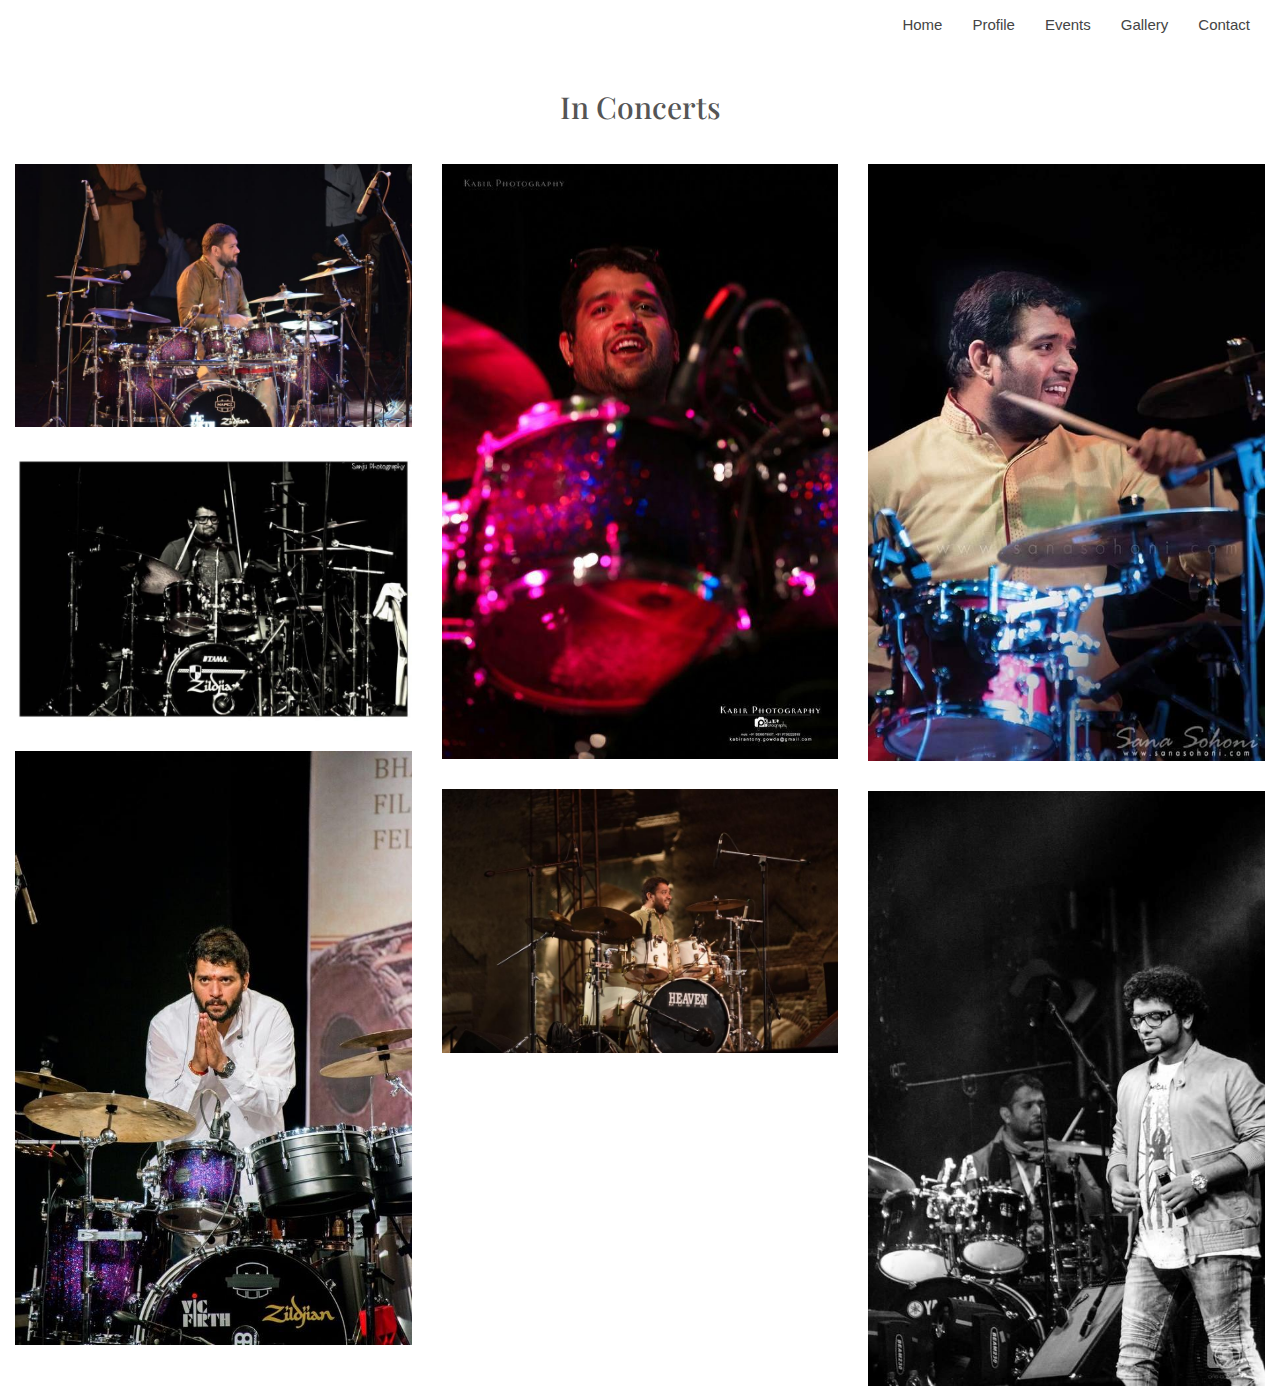
==== gallery-concerts.html @ 89f9a508 "gallery in place" ====
<!DOCTYPE html>
<html lang="en" >
<head>
 <!-- Basic Page Needs
 –––––––––––––––––––––––––––––––––––––––––––––––––– -->
 <meta charset="utf-8">
 <title>Arun Kumar | Drummer</title>
 <meta name="description" content="">
 <meta name="author" content="">

 <!-- Mobile Specific Metas
 –––––––––––––––––––––––––––––––––––––––––––––––––– -->
 <meta name="viewport" content="width=device-width, initial-scale=1">

 <!-- Javascript calls
 –––––––––––––––––––––––––––––––––––––––––––––––––– -->
 <script src="https://ajax.googleapis.com/ajax/libs/jquery/2.1.3/jquery.min.js"></script>
 <script src="https://maxcdn.bootstrapcdn.com/bootstrap/3.3.4/js/bootstrap.min.js"></script>
 
 <!-- CSS
 –––––––––––––––––––––––––––––––––––––––––––––––––– -->
 <link rel="stylesheet" href="assets/css/normalize.css">
 <link rel="stylesheet" href="https://maxcdn.bootstrapcdn.com/font-awesome/4.5.0/css/font-awesome.min.css">
 <!-- <link rel="stylesheet" href="css/skeleton.css"> -->

 <link rel="stylesheet" href="https://maxcdn.bootstrapcdn.com/bootstrap/3.3.4/css/bootstrap.min.css">
 
 <link rel="stylesheet" href="assets/css/navbar.css?v=2.0">
 <link rel="stylesheet" href="assets/css/page.css?v=2.0">
 <link rel="stylesheet" href="assets/css/viewer.css?v=2.0">
 <!-- <link rel="stylesheet" href="assets/css/general.css?v=1.0"> -->
 <link href="https://fonts.googleapis.com/css?family=Playfair+Display|Raleway" rel="stylesheet">
</head>
<body>
	<!-- Navigation -->
	<nav class="navbar navbar-default" role="navigation">
		<div class="container-fluid">
			<!-- Brand and toggle get grouped for better mobile display -->
			<div class="navbar-header">
				<button type="button" class="navbar-toggle" data-toggle="collapse" data-target="#navbar-collapse-main">
					<span class="sr-only">Toggle navigation</span>
					<span class="icon-bar"></span>
					<span class="icon-bar"></span>
					<span class="icon-bar"></span>
				</button>
			</div>

			<div class="collapse navbar-collapse" id="navbar-collapse-main">
				<ul class="nav navbar-nav invert navbar-right">
					<li><a href="index.html#">Home</a></li>
					<li><a href="index.html#about">Profile</a></li>
					<li><a href="index.html#schedule">Events</a></li>
					<li><a href="index.html#gallery">Gallery</a></li>
					<li><a href="index.html#contact">Contact</a></li>
				</ul>
			</div><!-- /.navbar-collapse -->
		</div><!-- /.container-fluid -->
	</nav>

	<div class="maintext">
		<div class="container-fluid">
			<div class="row">
				<div class="col-md-12">
					<h2>In Concerts</h2>
					<div class="masonry" id="imageViewer">
						<div class="brick"><img data-original="assets/img/gallery/concerts/003.jpg" src="assets/img/gallery/concerts/003.jpg"></div>
						<div class="brick"><img data-original="assets/img/gallery/concerts/004.jpg" src="assets/img/gallery/concerts/004.jpg"></div>
						<div class="brick"><img data-original="assets/img/gallery/concerts/005.jpg" src="assets/img/gallery/concerts/005.jpg"></div>
						<div class="brick"><img data-original="assets/img/gallery/concerts/006.jpg" src="assets/img/gallery/concerts/006.jpg"></div>
						<div class="brick"><img data-original="assets/img/gallery/concerts/007.jpg" src="assets/img/gallery/concerts/007.jpg"></div>
						<div class="brick"><img data-original="assets/img/gallery/concerts/008.jpg" src="assets/img/gallery/concerts/008.jpg"></div>
						<div class="brick"><img data-original="assets/img/gallery/concerts/024.jpg" src="assets/img/gallery/concerts/024.jpg"></div>
					</div>
				</div>
			</div>
		</div>
	</div>

	<script type="text/javascript" src="assets/js/viewer.js"></script>
	<script type="text/javascript">
		var vieweroptions = { url: 'data-original' };
		if(document.getElementById('imageViewer'))
			var viewer = new Viewer(document.getElementById('imageViewer'), vieweroptions);
	</script>
</body>
</html>
---- assets/css/navbar.css ----
.navbar-default{
	background-color: transparent;
	border: none;
}
.navbar-default .navbar-nav>li>a{
	color: #FFF;
	border-bottom: 1px dotted transparent;	
}
.navbar-default .navbar-nav>li>a:focus, .navbar-default .navbar-nav>li>a:hover{
	color: #FFF;
	border-bottom: 1px dotted #FFF;	
}
.navbar-default .navbar-nav.invert>li>a{
	color: #444;
}
.navbar-default .navbar-nav.invert>li>a:focus, .navbar-default .navbar-nav.invert>li>a:hover{
	color: #444;
	border-bottom: 1px dotted #444;	
}
---- assets/css/page.css ----
body, html {
  height: 100%;
  margin: 0;
  font: 400 15px/1.8 "Lato", sans-serif;
  color: #777;
}

.pad-section {
    padding: 50px 0;
}

.pad-section img {
    width: 100%;
}

.caption {
  position: absolute;
  left: 0;
  top: 50%;
  width: 100%;
  text-align: center;
  color: #000;
}

.caption span.border {
  background-color: #111;
  color: #fff;
  padding: 18px;
  font-size: 25px;
  letter-spacing: 10px;
}

#home {
    background: url(../img/slide1.JPG) no-repeat center center;
    display: table;
    height: 100%;
    /*position: relative;*/
    width: 100%;
    /*-webkit-background-size: cover;*/
    /*-moz-background-size: cover;*/
    /*-o-background-size: cover;*/
    background-size: cover;
    opacity: 0.85;
}


#about {
  color: #666;
  background-color:white;
  padding:50px 0px;
  text-align: left;
}
#about h3 {
  letter-spacing: 5px;
  text-transform: uppercase;
  font: 20px "Lato", sans-serif;
  color: #111;
}
#about p {
  padding: 20px 20px;
  font-size: 18px;
}
#about .sign {
  text-align: right;
  font-style: italic;
  color: #00B8D4;
}
#about .sign a{
  color: inherit;
}

#information {
    font-family: 'Raleway', sans-serif;
    background: url(../img/slide2.JPG) no-repeat center center;
    display: table;
    height: 800px;
    position: relative;
    width: 100%;
    -webkit-background-size: cover;
    -moz-background-size: cover;
    -o-background-size: cover;
    background-size: cover;
}

.overlay-md {
    background-color: #000;
    opacity: 0.65;
    border: none;
    color: #FFF;
    padding: 40px;
    margin: 80px 0;
    font-size: 18px;
}

.maintext h2{
  font-family: 'Playfair Display', serif;
  text-align: center;
  color: #555;
  margin-bottom: 40px;
}
.maintext p,
.maintext ul,
.maintext h4,
.maintext .twitter-timeline{
  font-family: 'Raleway', sans-serif;
}


/*Concerts*/

.concerts{
  margin: 40px 0;
}
.concerts li{
  list-style-type: none;
  color: #333;
  padding: 20px;
  border-bottom: 1px solid #EEE;
}
.concerts li a{
  color: #00B8D4;
  border-bottom: 1px dotted #777;
  text-decoration: none;
}
.concerts li .date{
  font-weight: bold;
}
.concerts li .title{
  color: #00B8D4;
  font-size: 18px;
}
.concerts li .about{

}
.concerts li .more{
  display: inline-block;
  float: right;
}


/*Social*/

.social .social-icons{
  text-align: center;
  margin: 40px 0;
}
.social .social-icons img{
  width: 40px;
  margin: 0 20px;
}
.social .twitter-block{
  margin: 50px auto;
  text-align: center;
}

/*Gallery*/

#gallery{
  margin-bottom: 100px;
  text-align: center;
}
#gallery img{
  /*height: 300px;*/
  width: 100%;
  margin: 0 auto;
}
#gallery img.portrait{
  /*max-width: 16.66%;*/
}
#gallery .img-container {
  background-color: #000;
}
#gallery .anchor-block {
  display: block;
}
#gallery .album {
  opacity: 1;
  /*transition: .5s ease;*/
  backface-visibility: visible;
}
#gallery .album-title {
  /*transition: .5s ease;*/
  width: 100%;
  background-color: rgba(0, 0, 0, 0.5);
  position: absolute;
  bottom: 0;
  left: 50%;
  transform: translate(-50%, 0%);
  -ms-transform: translate(-50%, -50%);
  padding: 20px 0;
}
#gallery .text {
  font-family: 'Raleway', sans-serif;
  color: white;
  font-size: 18px;
  /*padding: 16px 32px;*/
}
#gallery .img-container:hover .album {
  opacity: 0.8;
}



/*Contact*/

#contact{
  text-align: center;
  margin-bottom: 100px;
}

/*General*/
.blue{
  color: #00B8D4; 
}
.clear-paddings{
  padding: 0;
}
.clear-margins{
  margin: 0;
}
.gap-below{
  margin-bottom: 40px;
}
#profile{
  color: #333;
  padding: 40px 100px;
}
#profile h4{
  color: #00B8D4; 
  margin-top: 40px;
}
#profile h4:first-of-type{
  margin-top: 0px;
}

@media(min-width:768px) {
  #home, #information{
    background-attachment: fixed;
 }
}


/*Masonry*/

.masonry {
  -moz-transition: all .5s ease-in-out;
  -webkit-transition: all .5s ease-in-out;
  transition: all .5s ease-in-out;
  -moz-column-gap: 30px;
  -webkit-column-gap: 30px;
  column-gap: 30px;
  -moz-column-fill: initial;
  -webkit-column-fill: initial;
  column-fill: initial;
}
.masonry .brick {
  margin-bottom: 30px;
}
.masonry .brick img {
  max-width: 100%;
  -moz-transition: all .5s ease-in-out;
  -webkit-transition: all .5s ease-in-out;
  transition: all .5s ease-in-out;
  vertical-align: bottom;
  cursor: pointer;
}
.masonry.bordered {
  -moz-column-rule: 1px solid #eee;
  -webkit-column-rule: 1px solid #eee;
  column-rule: 1px solid #eee;
  -moz-column-gap: 50px;
  -webkit-column-gap: 50px;
  column-gap: 50px;
}
.masonry.bordered .brick {
  padding-bottom: 25px;
  margin-bottom: 25px;
  border-bottom: 1px solid #eee;
}
.masonry.gutterless {
  -moz-column-gap: 0;
  -webkit-column-gap: 0;
  column-gap: 0;
}
.masonry.gutterless .brick {
  margin-bottom: 0;
}

.span {
  -moz-column-span: all;
  -webkit-column-span: all;
  column-span: all;
  *margin: 30px 0;
}

@media only screen and (min-width: 1024px) {
  .masonry {
    -moz-column-count: 3;
    -webkit-column-count: 3;
    column-count: 3;
  }
}
@media only screen and (min-width: 768px) and (max-width: 1023px) {
  .masonry {
    -moz-column-count: 2;
    -webkit-column-count: 2;
    column-count: 2;
  }
}
---- assets/css/viewer.css ----
/*!
 * Viewer.js v0.5.0
 * https://github.com/fengyuanchen/viewerjs
 *
 * Copyright (c) 2015-2016 Fengyuan Chen
 * Released under the MIT license
 *
 * Date: 2016-07-22T08:46:05.003Z
 */
.viewer-zoom-in:before,
.viewer-zoom-out:before,
.viewer-one-to-one:before,
.viewer-reset:before,
.viewer-prev:before,
.viewer-play:before,
.viewer-next:before,
.viewer-rotate-left:before,
.viewer-rotate-right:before,
.viewer-flip-horizontal:before,
.viewer-flip-vertical:before,
.viewer-fullscreen:before,
.viewer-fullscreen-exit:before,
.viewer-close:before {
  font-size: 0;
  line-height: 0;

  display: block;

  width: 20px;
  height: 20px;

  color: transparent;
  background-image: url('[data-uri]');
  background-repeat: no-repeat;
}

.viewer-zoom-in:before {
  content: 'Zoom In';

  background-position: 0 0;
}

.viewer-zoom-out:before {
  content: 'Zoom Out';

  background-position: -20px 0;
}

.viewer-one-to-one:before {
  content: 'One to One';

  background-position: -40px 0;
}

.viewer-reset:before {
  content: 'Reset';

  background-position: -60px 0;
}

.viewer-prev:before {
  content: 'Previous';

  background-position: -80px 0;
}

.viewer-play:before {
  content: 'Play';

  background-position: -100px 0;
}

.viewer-next:before {
  content: 'Next';

  background-position: -120px 0;
}

.viewer-rotate-left:before {
  content: 'Rotate Left';

  background-position: -140px 0;
}

.viewer-rotate-right:before {
  content: 'Rotate Right';

  background-position: -160px 0;
}

.viewer-flip-horizontal:before {
  content: 'Flip Horizontal';

  background-position: -180px 0;
}

.viewer-flip-vertical:before {
  content: 'Flip Vertical';

  background-position: -200px 0;
}

.viewer-fullscreen:before {
  content: 'Enter Full Screen';

  background-position: -220px 0;
}

.viewer-fullscreen-exit:before {
  content: 'Exit Full Screen';

  background-position: -240px 0;
}

.viewer-close:before {
  content: 'Close';

  background-position: -260px 0;
}

.viewer-container {
  font-size: 0;
  line-height: 0;

  position: absolute;
  top: 0;
  right: 0;
  bottom: 0;
  left: 0;

  overflow: hidden;

  -ms-user-select: none;
      user-select: none;

  background-color: rgba(0, 0, 0, .5);

  direction: ltr !important;
  -ms-touch-action: none;
      touch-action: none;
  -webkit-tap-highlight-color: transparent;
  -webkit-touch-callout: none;
}

.viewer-container::selection,
.viewer-container *::selection {
  background-color: transparent;
}

.viewer-container img {
  display: block;

  width: 100%;
  min-width: 0 !important;
  max-width: none !important;
  height: auto;
  min-height: 0 !important;
  max-height: none !important;
}

.viewer-canvas {
  position: absolute;
  top: 0;
  right: 0;
  bottom: 0;
  left: 0;

  overflow: hidden;
}

.viewer-canvas > img {
  width: auto;
  max-width: 90% !important;
  height: auto;
  margin: 15px auto;
}

.viewer-footer {
  position: absolute;
  right: 0;
  bottom: 0;
  left: 0;

  overflow: hidden;

  text-align: center;
}

.viewer-navbar {
  overflow: hidden;

  background-color: rgba(0, 0, 0, .5);
}

.viewer-list {
  overflow: hidden;

  box-sizing: content-box;
  height: 50px;
  margin: 0;
  padding: 1px 0;
}

.viewer-list > li {
  font-size: 0;
  line-height: 0;

  float: left;
  overflow: hidden;

  width: 30px;
  height: 50px;

  cursor: pointer;

  opacity: .5;
  color: transparent;
}

.viewer-list > li + li {
  margin-left: 1px;
}

.viewer-list > .viewer-active {
  opacity: 1;
}

.viewer-player {
  position: absolute;
  top: 0;
  right: 0;
  bottom: 0;
  left: 0;

  display: none;

  cursor: none;

  background-color: #000;
}

.viewer-player > img {
  position: absolute;
  top: 0;
  left: 0;
}

.viewer-toolbar {
  overflow: hidden;

  width: 280px;
  margin: 0 auto 5px;
  padding: 3px 0;
}

.viewer-toolbar > li {
  float: left;
  overflow: hidden;

  width: 24px;
  height: 24px;

  cursor: pointer;

  border-radius: 50%;
  background-color: rgba(0, 0, 0, .5);
}

.viewer-toolbar > li:hover {
  background-color: rgba(0, 0, 0, .8);
}

.viewer-toolbar > li:before {
  margin: 2px;
}

.viewer-toolbar > li + li {
  margin-left: 1px;
}

.viewer-toolbar > .viewer-play {
  width: 30px;
  height: 30px;
  margin-top: -3px;
  margin-bottom: -3px;
}

.viewer-toolbar > .viewer-play:before {
  margin: 5px;
}

.viewer-tooltip {
  font-size: 12px;
  line-height: 20px;

  position: absolute;
  top: 50%;
  left: 50%;

  display: none;

  width: 50px;
  height: 20px;
  margin-top: -10px;
  margin-left: -25px;

  text-align: center;

  color: #fff;
  border-radius: 10px;
  background-color: rgba(0, 0, 0, .8);
}

.viewer-title {
  font-size: 12px;
  line-height: 1;

  display: inline-block;
  overflow: hidden;

  max-width: 90%;
  margin: 0 5% 5px;

  white-space: nowrap;
  text-overflow: ellipsis;

  opacity: .8;
  color: #ccc;
}

.viewer-title:hover {
  opacity: 1;
}

.viewer-button {
  position: absolute;
  top: -40px;
  right: -40px;

  overflow: hidden;

  width: 80px;
  height: 80px;

  cursor: pointer;

  border-radius: 50%;
  background-color: rgba(0, 0, 0, .5);
}

.viewer-button:before {
  position: absolute;
  bottom: 15px;
  left: 15px;
}

.viewer-fixed {
  position: fixed;
}

.viewer-open {
  overflow: hidden;
}

.viewer-show {
  display: block;
}

.viewer-hide {
  display: none;
}

.viewer-invisible {
  visibility: hidden;
}

.viewer-move {
  cursor: move;
  cursor: grab;
}

.viewer-fade {
  opacity: 0;
}

.viewer-in {
  opacity: 1;
}

.viewer-transition {
  transition: all .3s ease-out;
}

@media (max-width: 767px) {
  .viewer-hide-xs-down {
    display: none;
  }
}

@media (max-width: 991px) {
  .viewer-hide-sm-down {
    display: none;
  }
}

@media (max-width: 1199px) {
  .viewer-hide-md-down {
    display: none;
  }
}
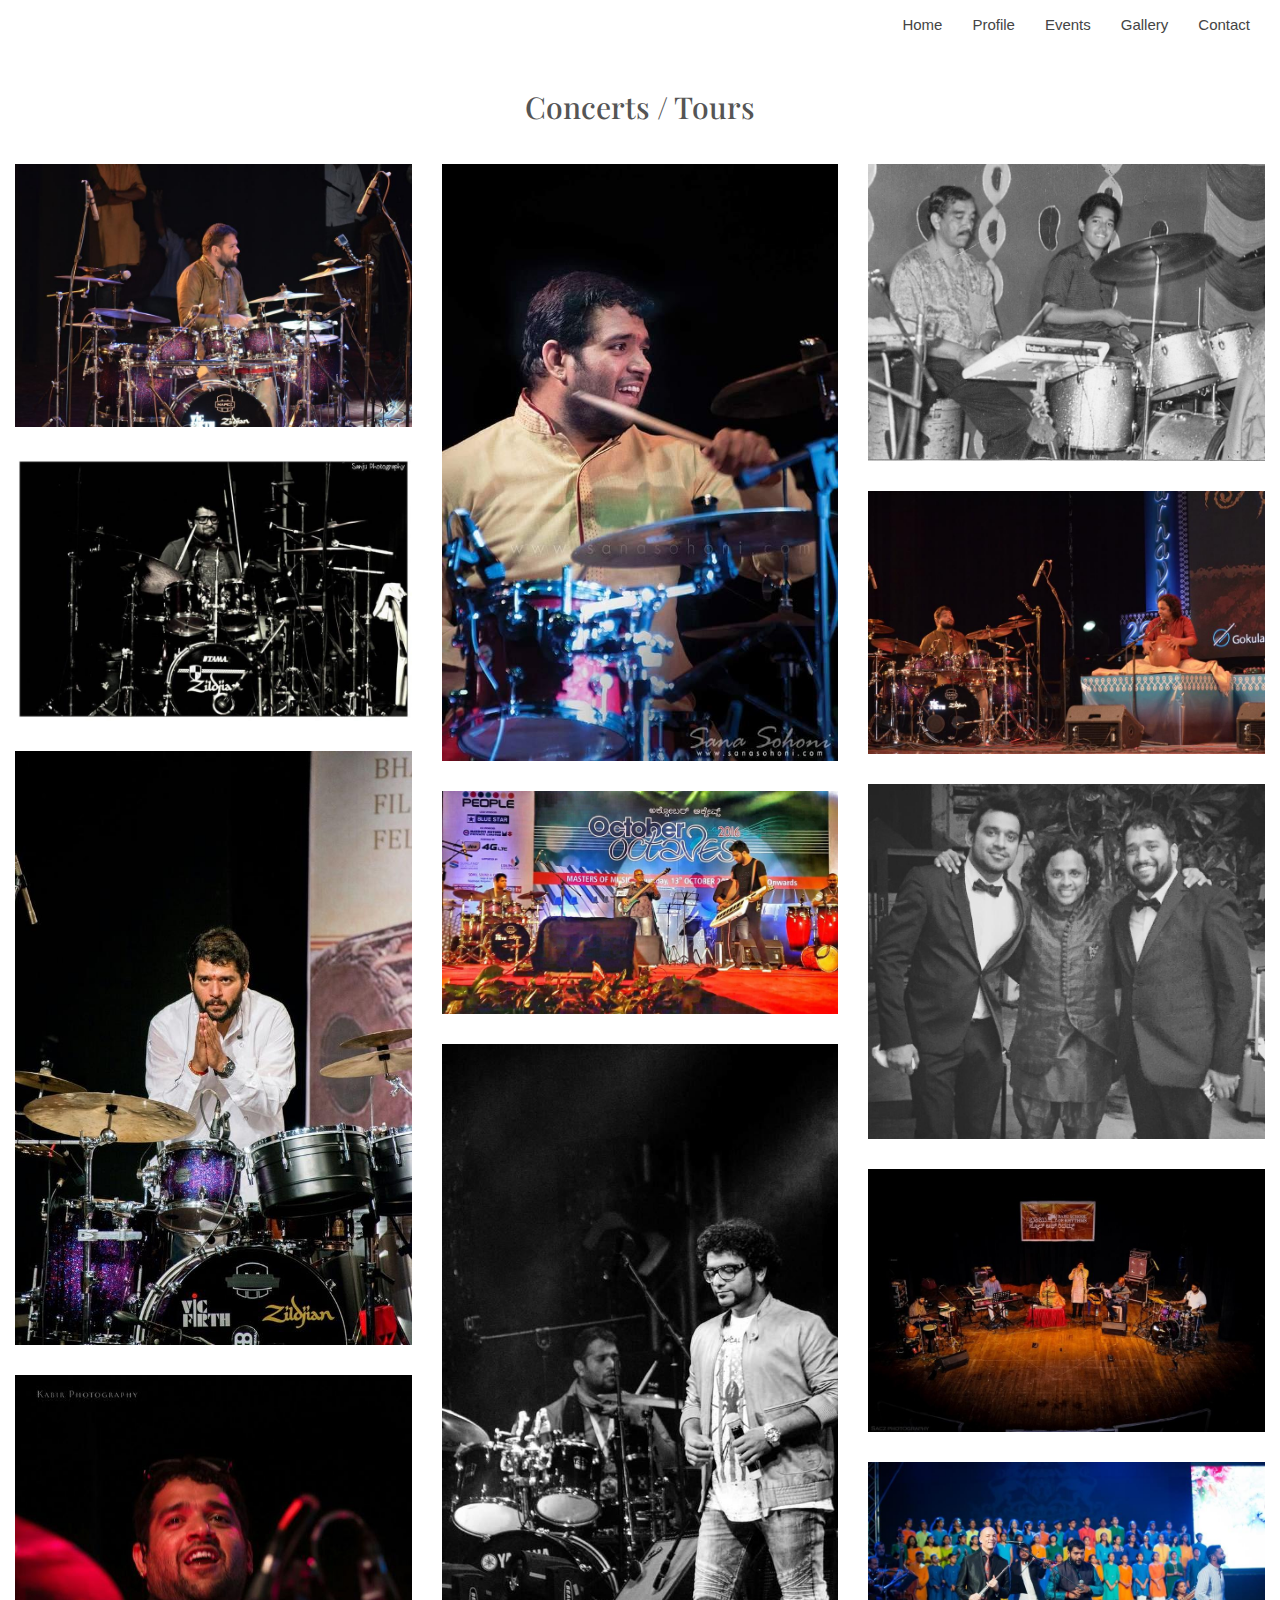
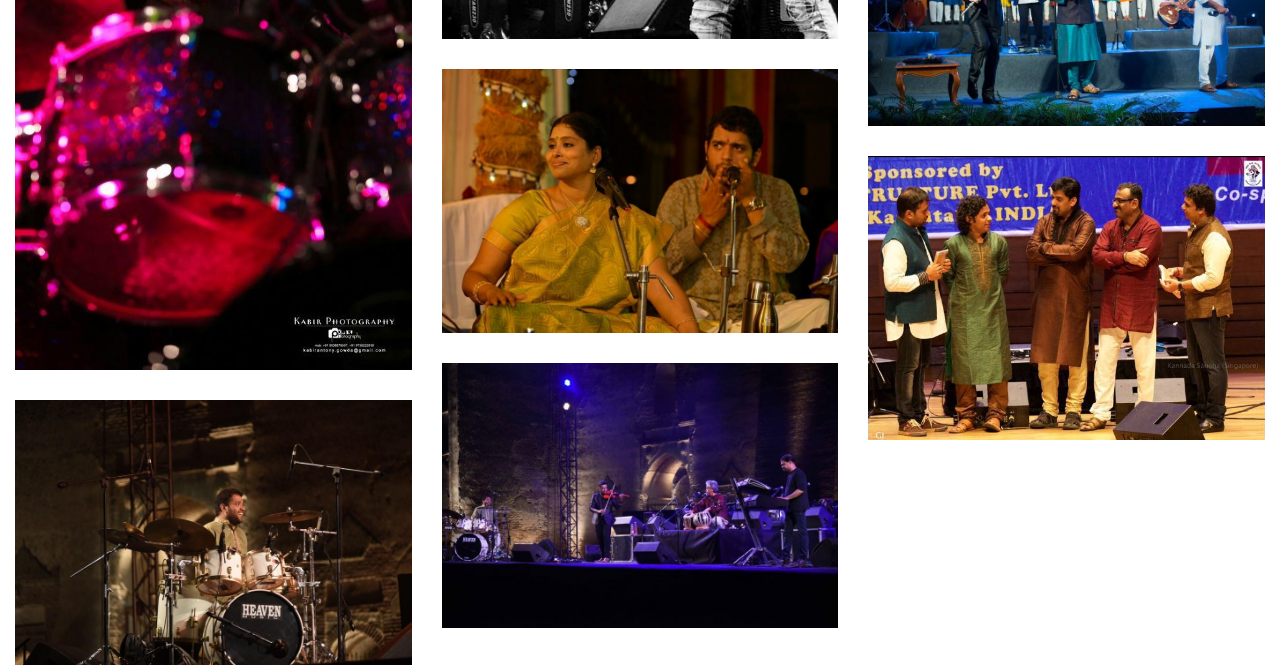
==== commit efdb00ff: "photos rearranged" ====
--- a/gallery-concerts.html
+++ b/gallery-concerts.html
@@ -27,7 +27,7 @@
  
  <link rel="stylesheet" href="assets/css/navbar.css?v=2.0">
  <link rel="stylesheet" href="assets/css/page.css?v=2.0">
- <link rel="stylesheet" href="assets/css/viewer.css?v=2.0">
+ <link rel="stylesheet" href="assets/css/viewer.css?v=2.1">
  <!-- <link rel="stylesheet" href="assets/css/general.css?v=1.0"> -->
  <link href="https://fonts.googleapis.com/css?family=Playfair+Display|Raleway" rel="stylesheet">
 </head>
@@ -61,15 +61,24 @@
 		<div class="container-fluid">
 			<div class="row">
 				<div class="col-md-12">
-					<h2>In Concerts</h2>
+					<h2>Concerts / Tours</h2>
 					<div class="masonry" id="imageViewer">
-						<div class="brick"><img data-original="assets/img/gallery/concerts/003.jpg" src="assets/img/gallery/concerts/003.jpg"></div>
-						<div class="brick"><img data-original="assets/img/gallery/concerts/004.jpg" src="assets/img/gallery/concerts/004.jpg"></div>
-						<div class="brick"><img data-original="assets/img/gallery/concerts/005.jpg" src="assets/img/gallery/concerts/005.jpg"></div>
-						<div class="brick"><img data-original="assets/img/gallery/concerts/006.jpg" src="assets/img/gallery/concerts/006.jpg"></div>
-						<div class="brick"><img data-original="assets/img/gallery/concerts/007.jpg" src="assets/img/gallery/concerts/007.jpg"></div>
-						<div class="brick"><img data-original="assets/img/gallery/concerts/008.jpg" src="assets/img/gallery/concerts/008.jpg"></div>
-						<div class="brick"><img data-original="assets/img/gallery/concerts/024.jpg" src="assets/img/gallery/concerts/024.jpg"></div>
+						<div class="brick"><img data-original="assets/img/gallery/003.jpg" src="assets/img/gallery/003.jpg" alt=""></div>
+						<div class="brick"><img data-original="assets/img/gallery/004.jpg" src="assets/img/gallery/004.jpg" alt=""></div>
+						<div class="brick"><img data-original="assets/img/gallery/005.jpg" src="assets/img/gallery/005.jpg" alt=""></div>
+						<div class="brick"><img data-original="assets/img/gallery/006.jpg" src="assets/img/gallery/006.jpg" alt=""></div>
+						<div class="brick"><img data-original="assets/img/gallery/007.jpg" src="assets/img/gallery/007.jpg" alt=""></div>
+						<div class="brick"><img data-original="assets/img/gallery/008.jpg" src="assets/img/gallery/008.jpg" alt=""></div>
+						<div class="brick"><img data-original="assets/img/gallery/010.jpg" src="assets/img/gallery/010.jpg" alt="With Stephan Devassy and Keith Peters"></div>
+						<div class="brick"><img data-original="assets/img/gallery/024.jpg" src="assets/img/gallery/024.jpg" alt=""></div>
+						<div class="brick"><img data-original="assets/img/gallery/029.jpg" src="assets/img/gallery/029.jpg" alt="With Nithyashree Mahadevan"></div>
+						<div class="brick"><img data-original="assets/img/gallery/043.jpg" src="assets/img/gallery/043.jpg" alt="With Ustad Fazal Quershi and Bala Bhaskar"></div>
+						<div class="brick"><img data-original="assets/img/gallery/044.jpg" src="assets/img/gallery/044.jpg" alt="At the age of 14 with his father and Guru Sri Sukumar"></div>
+						<div class="brick"><img data-original="assets/img/gallery/045.jpg" src="assets/img/gallery/045.jpg" alt="with his childhood friend Ghatam Giridhar Udupa"></div>
+						<div class="brick"><img data-original="assets/img/gallery/050.jpg" src="assets/img/gallery/050.jpg" alt="With Stephan Devassy and Giridhar Udupa in Bangkok"></div>
+						<div class="brick"><img data-original="assets/img/gallery/052.jpg" src="assets/img/gallery/052.jpg" alt="With R A Ramamani, Keith Peters, Santhosh Mulekar and Kartik Mani"></div>
+						<div class="brick"><img data-original="assets/img/gallery/053.jpg" src="assets/img/gallery/053.jpg" alt="With Wouter Kellerman and Music Director Charan Raj"></div>
+						<div class="brick"><img data-original="assets/img/gallery/063.jpg" src="assets/img/gallery/063.jpg" alt="With the team Layatharanga at Singapore"></div>
 					</div>
 				</div>
 			</div>
--- a/assets/css/page.css
+++ b/assets/css/page.css
@@ -60,14 +60,7 @@
   padding: 20px 20px;
   font-size: 18px;
 }
-#about .sign {
-  text-align: right;
-  font-style: italic;
-  color: #00B8D4;
-}
-#about .sign a{
-  color: inherit;
-}
+
 
 #information {
     font-family: 'Raleway', sans-serif;
@@ -114,7 +107,7 @@
 .concerts li{
   list-style-type: none;
   color: #333;
-  padding: 20px;
+  padding: 20px 20px 10px 20px;
   border-bottom: 1px solid #EEE;
 }
 .concerts li a{
@@ -207,6 +200,9 @@
   text-align: center;
   margin-bottom: 100px;
 }
+#contact img{
+  padding: 0 20px;
+}
 
 /*General*/
 .blue{
@@ -238,7 +234,15 @@
     background-attachment: fixed;
  }
 }
-
+.sign {
+  text-align: right;
+  font-weight: bold;
+  font-style: italic;
+  color: #00B8D4;
+}
+.sign a{
+  color: inherit;
+}
 
 /*Masonry*/
 
--- a/assets/css/viewer.css
+++ b/assets/css/viewer.css
@@ -312,7 +312,7 @@
 }
 
 .viewer-title {
-  font-size: 12px;
+  font-size: 16px;
   line-height: 1;
 
   display: inline-block;
@@ -324,8 +324,8 @@
   white-space: nowrap;
   text-overflow: ellipsis;
 
-  opacity: .8;
-  color: #ccc;
+  opacity: .9;
+  color: #fff;
 }
 
 .viewer-title:hover {
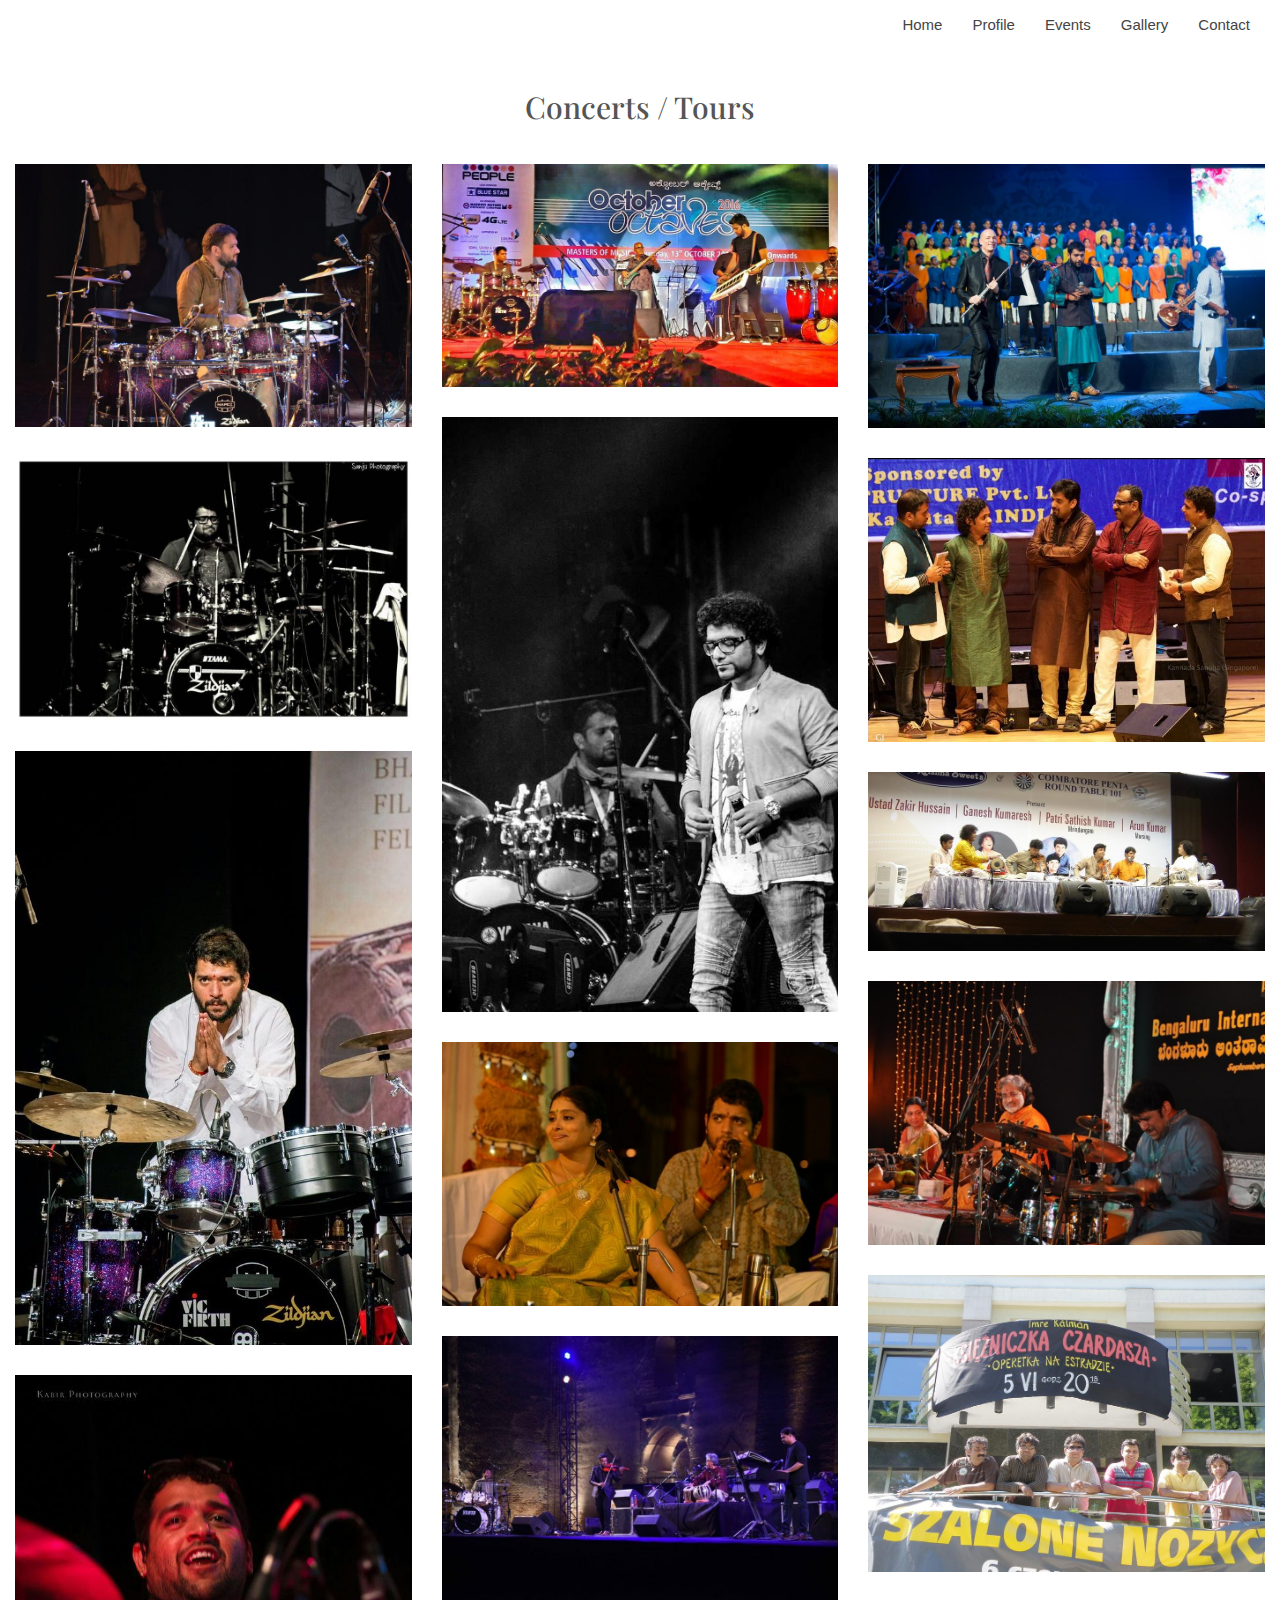
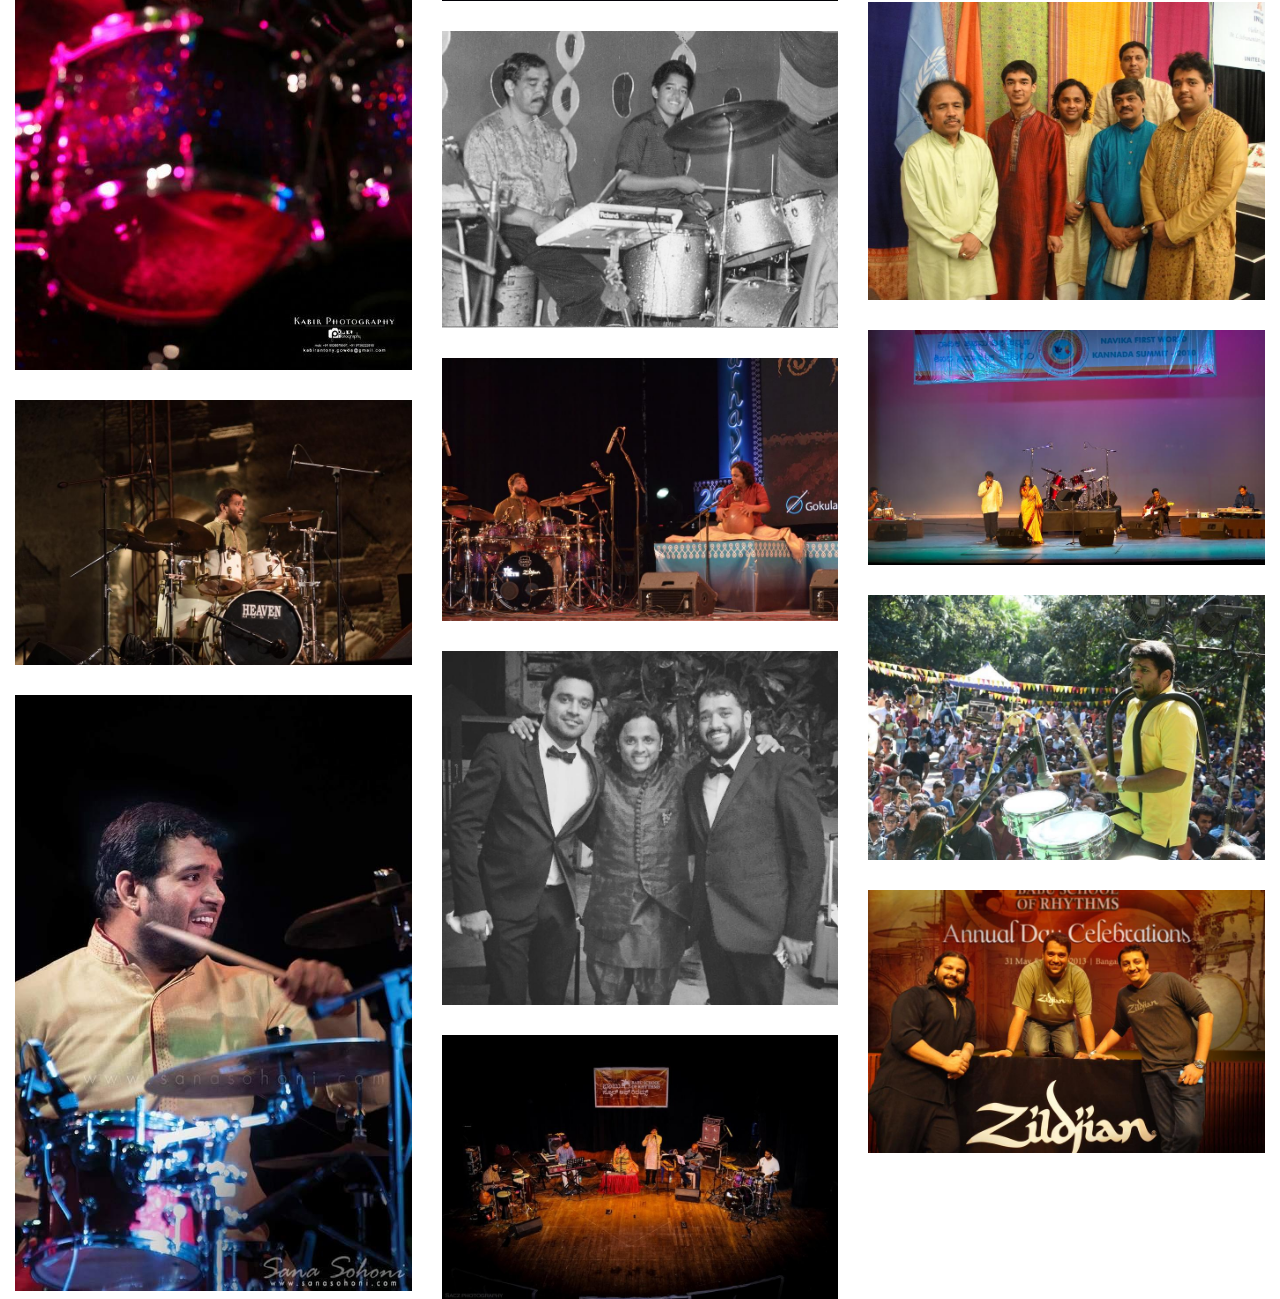
==== commit 4dac8833: "profile changes, photos added" ====
--- a/gallery-concerts.html
+++ b/gallery-concerts.html
@@ -26,7 +26,7 @@
  <link rel="stylesheet" href="https://maxcdn.bootstrapcdn.com/bootstrap/3.3.4/css/bootstrap.min.css">
  
  <link rel="stylesheet" href="assets/css/navbar.css?v=2.0">
- <link rel="stylesheet" href="assets/css/page.css?v=2.0">
+ <link rel="stylesheet" href="assets/css/page.css?v=2.1">
  <link rel="stylesheet" href="assets/css/viewer.css?v=2.1">
  <!-- <link rel="stylesheet" href="assets/css/general.css?v=1.0"> -->
  <link href="https://fonts.googleapis.com/css?family=Playfair+Display|Raleway" rel="stylesheet">
@@ -48,7 +48,7 @@
 			<div class="collapse navbar-collapse" id="navbar-collapse-main">
 				<ul class="nav navbar-nav invert navbar-right">
 					<li><a href="index.html#">Home</a></li>
-					<li><a href="index.html#about">Profile</a></li>
+					<li><a href="profile.html">Profile</a></li>
 					<li><a href="index.html#schedule">Events</a></li>
 					<li><a href="index.html#gallery">Gallery</a></li>
 					<li><a href="index.html#contact">Contact</a></li>
@@ -79,6 +79,13 @@
 						<div class="brick"><img data-original="assets/img/gallery/052.jpg" src="assets/img/gallery/052.jpg" alt="With R A Ramamani, Keith Peters, Santhosh Mulekar and Kartik Mani"></div>
 						<div class="brick"><img data-original="assets/img/gallery/053.jpg" src="assets/img/gallery/053.jpg" alt="With Wouter Kellerman and Music Director Charan Raj"></div>
 						<div class="brick"><img data-original="assets/img/gallery/063.jpg" src="assets/img/gallery/063.jpg" alt="With the team Layatharanga at Singapore"></div>
+						<div class="brick"><img data-original="assets/img/gallery/064.jpg" src="assets/img/gallery/064.jpg" alt="At a concert with Vidwan Ganesh, Vidwan Kumaresh, Ustad Zakir Hussain and Vidwan Patri Sathish Kumar"></div>
+						<div class="brick"><img data-original="assets/img/gallery/065.jpg" src="assets/img/gallery/065.jpg" alt="With Dr. Suma Sudhindra &amp; Pandit Vishwamohan Bhat"></div>
+						<div class="brick"><img data-original="assets/img/gallery/071.jpg" src="assets/img/gallery/071.jpg" alt="With his friends and members of the band Laya Gharana in Poland"></div>
+						<div class="brick"><img data-original="assets/img/gallery/073.jpg" src="assets/img/gallery/073.jpg" alt="After a performance in the United Nations, New York with Dr. L Subramaniam, Ambi Subramaniam, Ramana Murthy, Giridhar Udupa and Sathya Sai"></div>
+						<div class="brick"><img data-original="assets/img/gallery/075.jpg" src="assets/img/gallery/075.jpg" alt="In a performance with his wife and singer M D Pallavi at Navika Convention, Los Angeles in 2010"></div>
+						<div class="brick"><img data-original="assets/img/gallery/076.jpg" src="assets/img/gallery/076.jpg" alt=""></div>
+						<div class="brick"><img data-original="assets/img/gallery/077.jpg" src="assets/img/gallery/077.jpg" alt="With ace drummers from India Sri Gino Banks &amp; Darshan Doshi"></div>
 					</div>
 				</div>
 			</div>
--- a/assets/css/page.css
+++ b/assets/css/page.css
@@ -205,6 +205,14 @@
 }
 
 /*General*/
+a {
+  color: #00B8D4;
+  text-decoration: none;
+}
+a:hover {
+  color: #00B8D4;
+  text-decoration: none;
+}
 .blue{
   color: #00B8D4; 
 }
